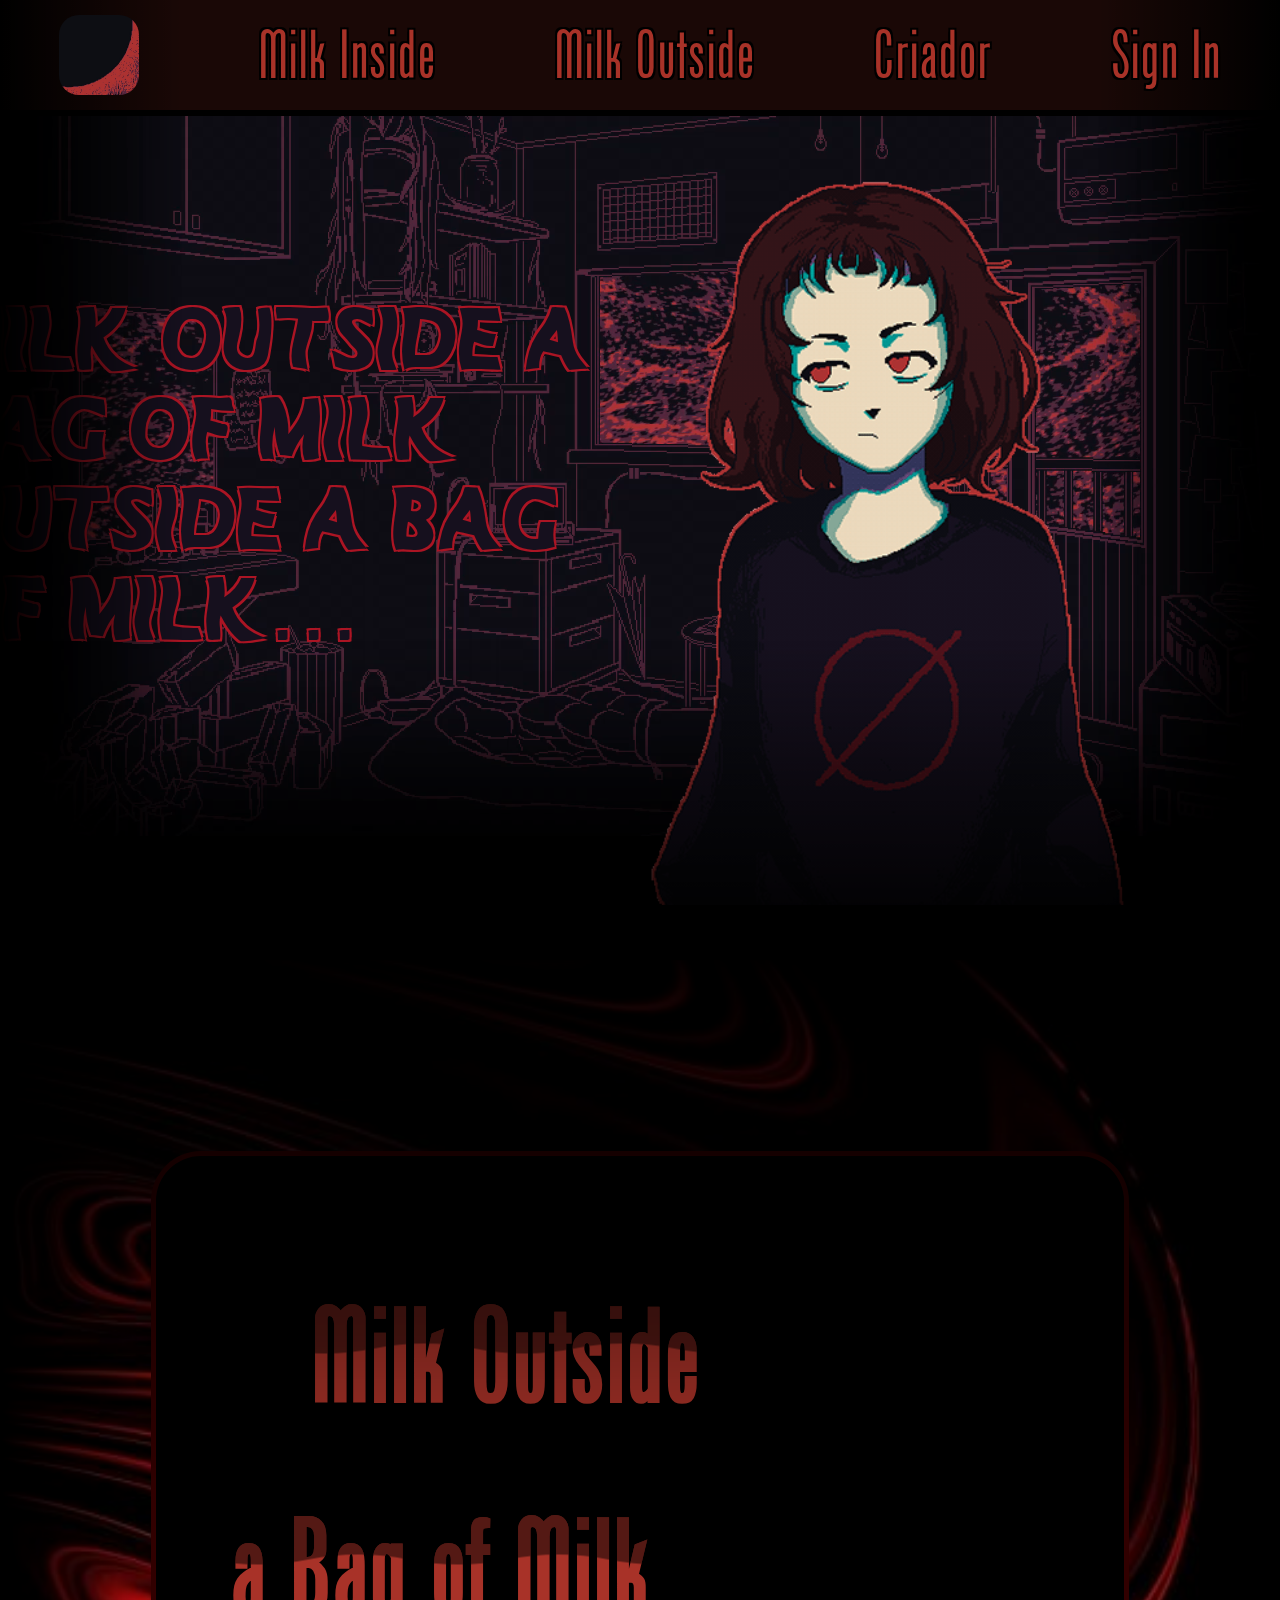
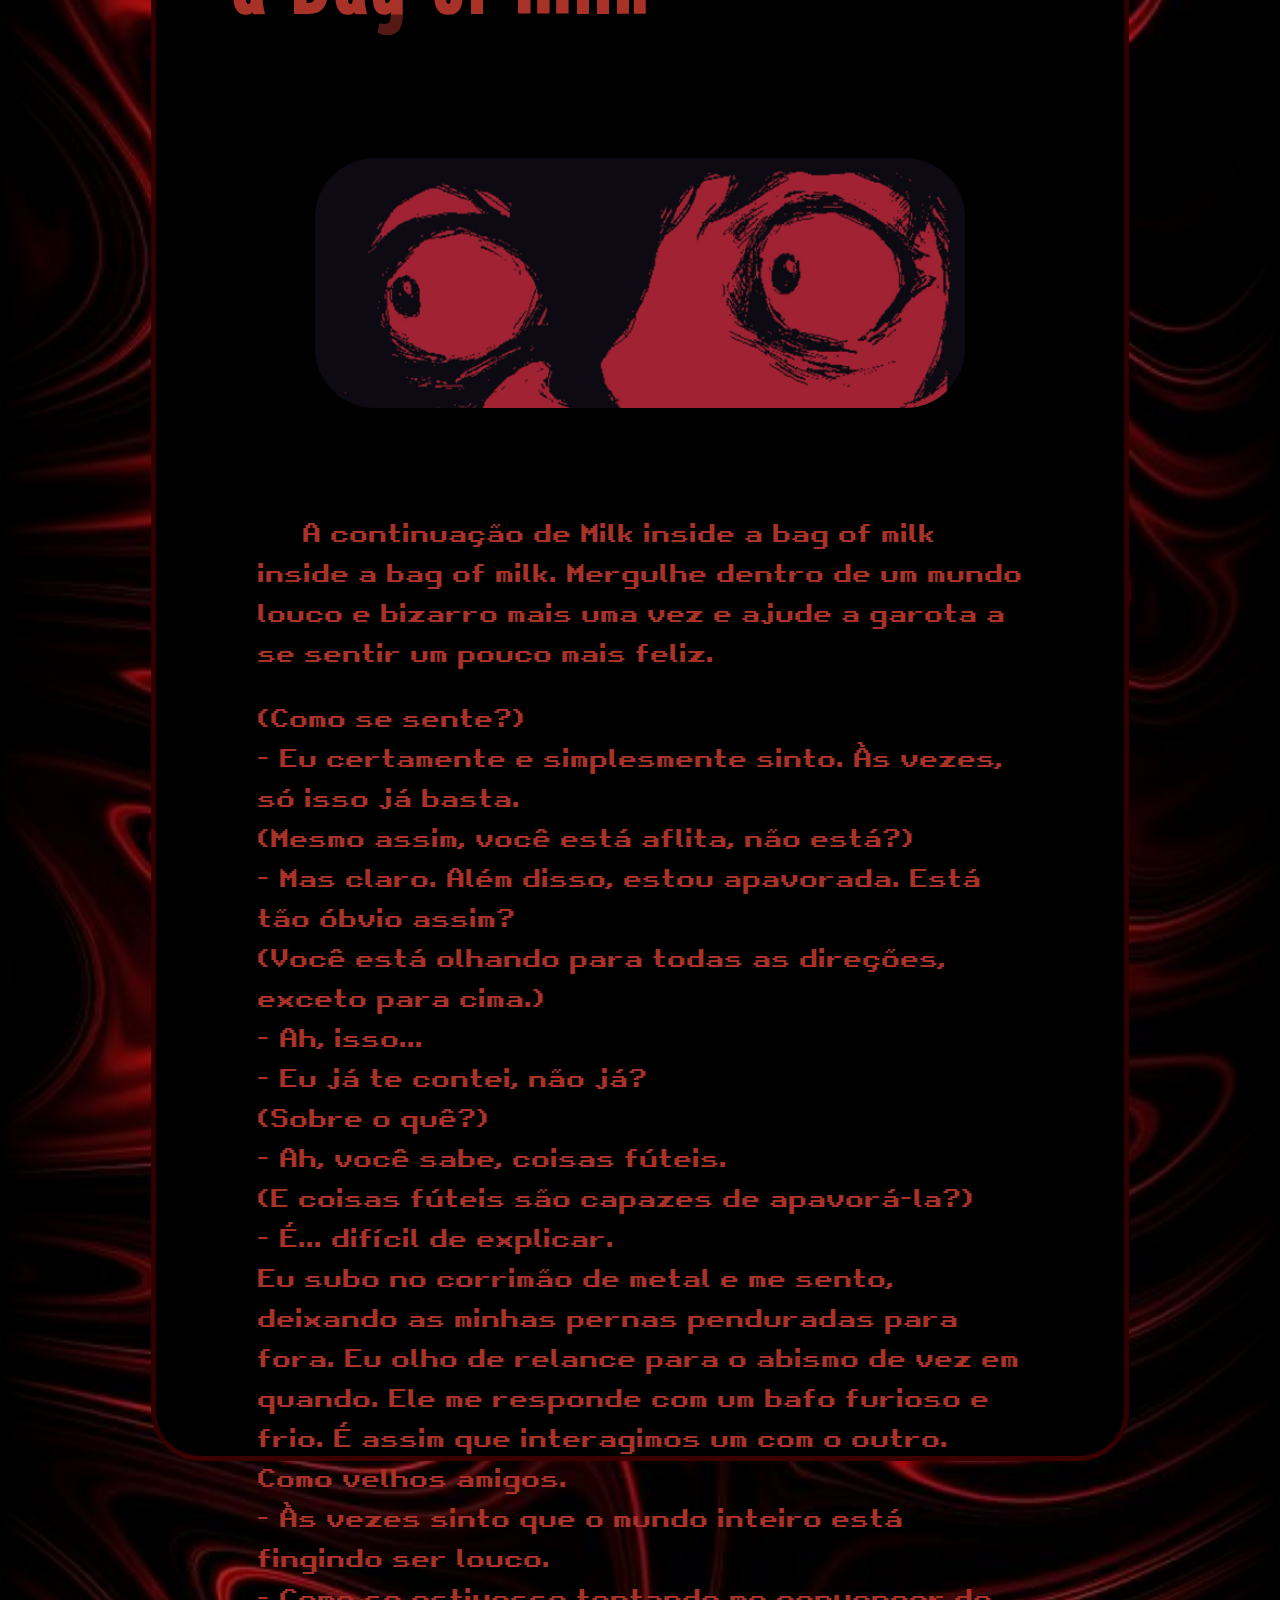
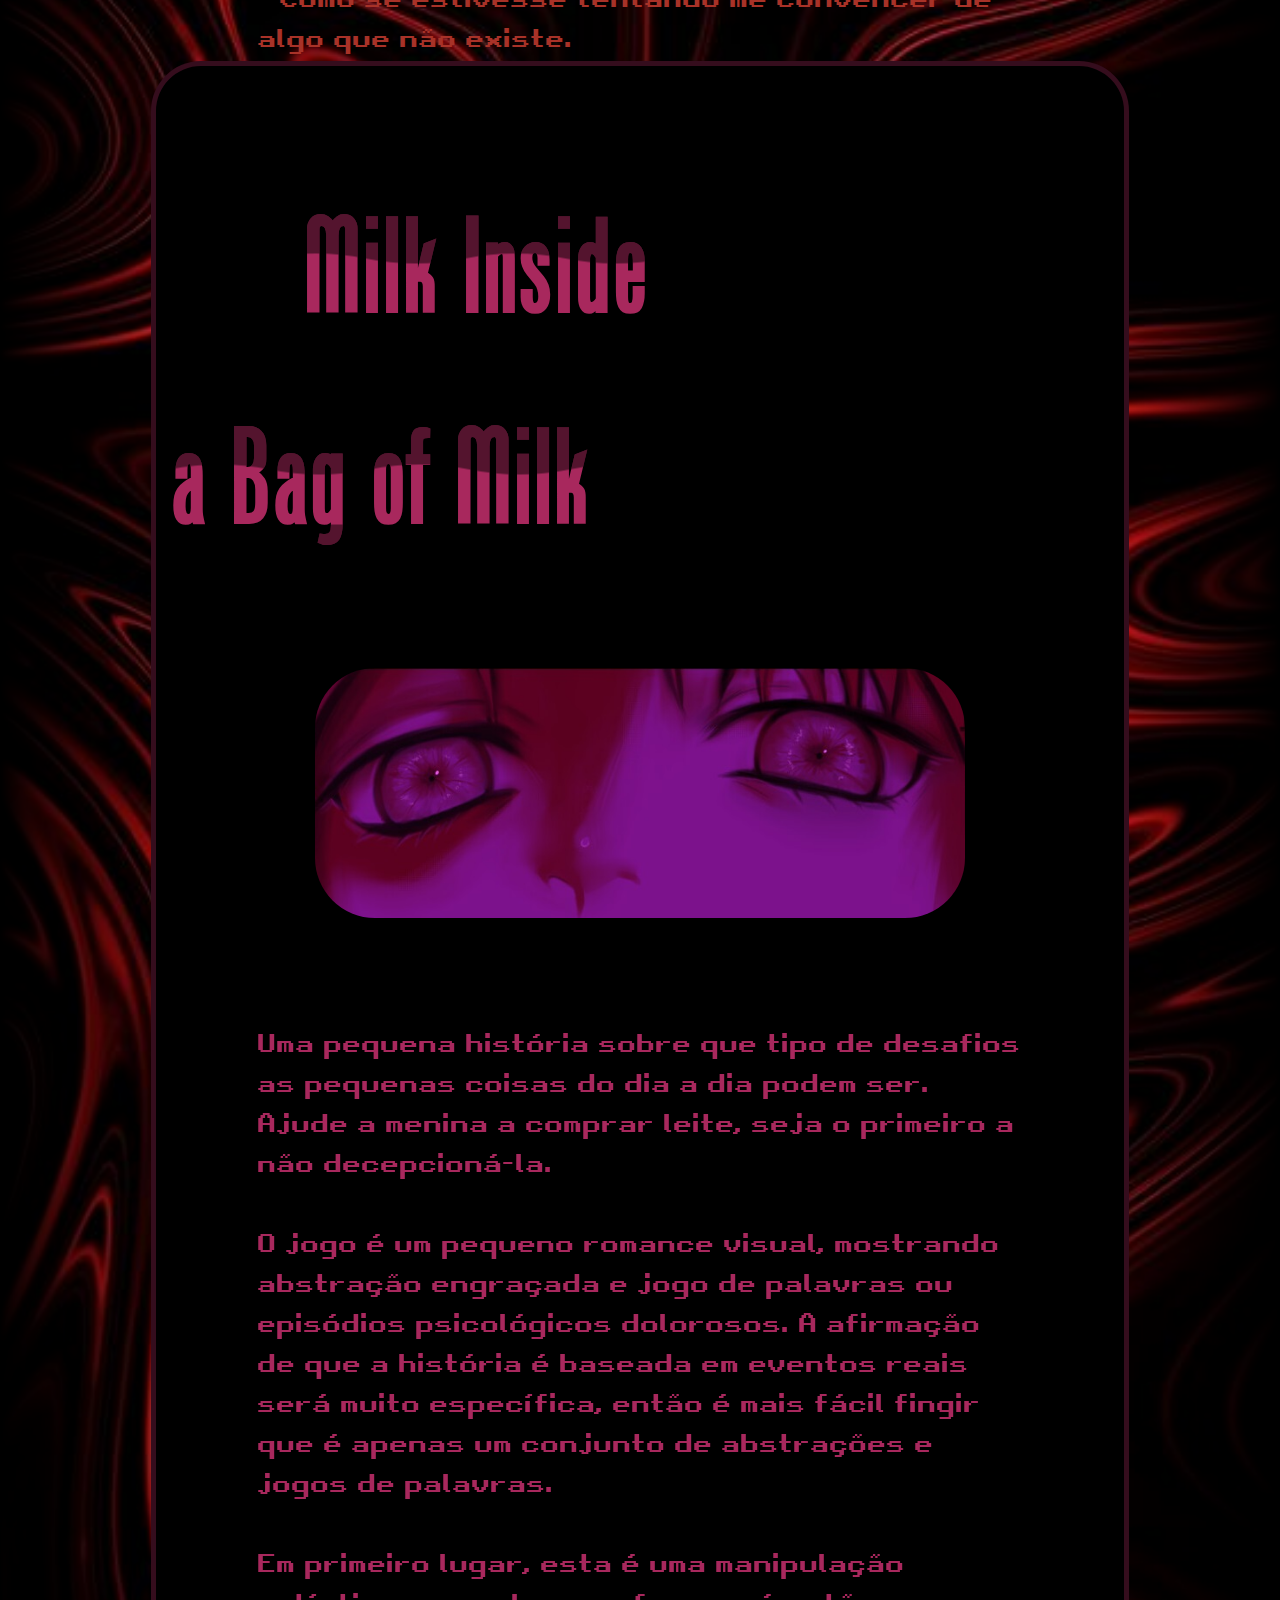
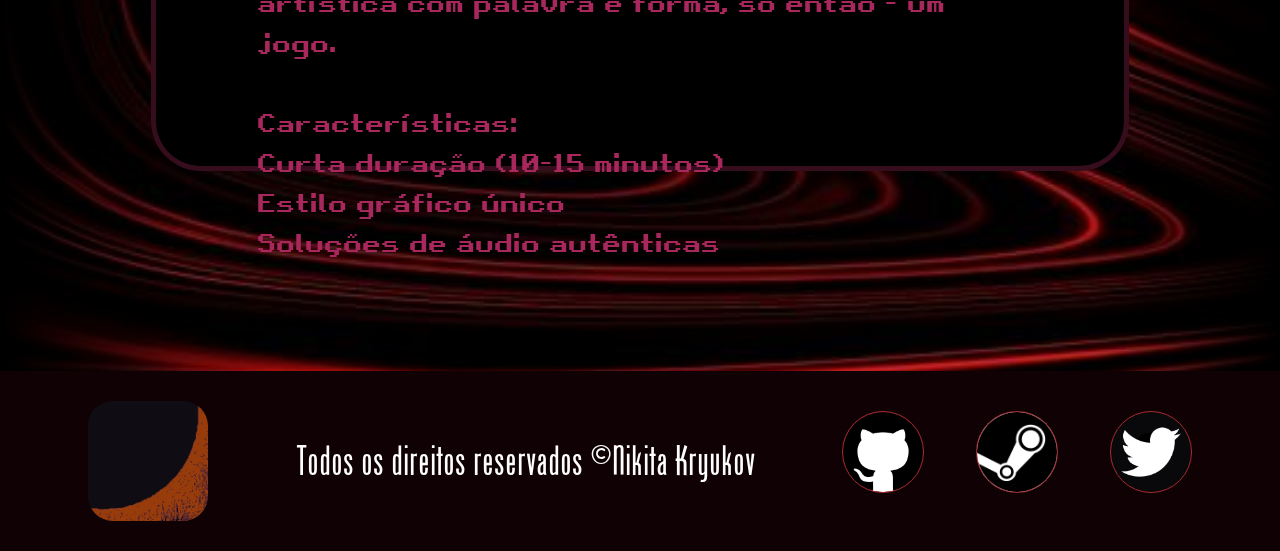
==== site/public/index.html @ 84a630de "Cadastro funcional, pano passado no index,realocação de imagens" ====
<!DOCTYPE html>
<html lang="en">

<head>
    <link rel="icon" href="imgs/null.png" />
    <link rel="stylesheet" href="css\style.css" />
    <meta charset="UTF-8">
    <meta http-equiv="X-UA-Compatible" content="IE=edge">
    <meta name="viewport" content="width=device-width, initial-scale=1.0">
    <title>Milky Site :D</title>
</head>
<!-- corpo com box das falas do jogo -->

<body id="body">
    <div id="navbar" class="navbar">
        <div id="logo" class="logo"></div>
        <a id="anchorNavbar1" href="">Milk Inside </a>
        <a id="anchorNavbar2" href="">Milk Outside</a>
        <a id="anchorNavbar3" href="">Criador</a>
        <a id="anchorNavbar4" href="cadastro.html">Sign In </a>
    </div>
    <div class="gradiente_banner"></div>
    <div class="container_banner">
        <img src="imgs/MC1.gif" class="garotinha">
        <div class="titulo">
            <p>MILK OUTSIDE A BAG OF MILK OUTSIDE A BAG OF MILK...</p>
        </div>
        <video autoplay loop poster muted src="imgs/room-animated.mp4" type="video/mp4"></video>
    </div>

    <div id="container_Corpo" class="container_Corpo">
        <div class="gradiente_corpoX"></div>
        <div class="gradiente_corpoY"></div>

        <div class="corpoMOBM">
            <div class="subtituloMOBM">
                <div class="svgs">
                    <svg class="svg1" viewbox="0 0 100 20">
                        <defs>
                          <linearGradient id="gradient">
                            <stop color="#000"/>
                          </linearGradient>
                          <pattern id="wave1" x="0" y="-0.5" width="100%" height="100%" patternUnits="userSpaceOnUse">
                            <path id="wave1Path" d="M-40 9 Q-30 7 -20 9 T0 9 T20 9 T40 9 T60 9 T80 9 T100 9 T120 9 V-2 H-40z"> 
                              <animateTransform
                                  attributeName="transform"
                                  begin="0s"
                                  dur="2s"
                                  type="translate"
                                  from="0,0"
                                  to="40,0"
                                  repeatCount="indefinite" />
                            </path>
                          </pattern>
                        </defs>
                        <text text-anchor="middle" x="50" y="19" font-size="25" fill="#a83228"  fill-opacity="1">Milk Outside</text>
                        <text text-anchor="middle" x="50" y="19" font-size="25" fill="url(#wave1)" fill-opacity="0.5">Milk Outside</text>
                    </svg>
                    <svg class="svg2" viewbox="0 0 100 20">
                <defs>
                  <linearGradient id="gradient">
                    <stop color="#000"/>
                  </linearGradient>
                  <pattern id="wave1" x="0" y="-0.5" width="100%" height="100%" patternUnits="userSpaceOnUse">
                    <path id="wave1Path" d="M-40 9 Q-30 7 -20 9 T0 9 T20 9 T40 9 T60 9 T80 9 T100 9 T120 9 V-2 H-40z"> 
                      <animateTransform
                          attributeName="transform"
                          begin="0s"
                          dur="5s"
                          type="translate"
                          from="0,0"
                          to="40,0"
                          repeatCount="indefinite" />
                    </path>
                  </pattern>
                </defs>
                <text text-anchor="middle" x="50" y="19" font-size="25" fill="#a83228"  fill-opacity="1">a Bag of Milk</text>
                <text text-anchor="middle" x="50" y="19" font-size="25" fill="url(#wave1)" fill-opacity="0.5">a Bag of Milk</text>
            </svg>
                </div>
                <div id="MOBM" class="MOBM"></div>
            </div>
            <p> &nbsp;&nbsp;&nbsp;&nbsp; A continuação de Milk inside a bag of milk inside a bag of milk. Mergulhe dentro de um mundo louco e bizarro mais uma vez e ajude a garota a se sentir um pouco mais feliz.
                <p> (Como se sente?)
                    <br />- Eu certamente e simplesmente sinto. Às vezes, só isso já basta.
                    <br />(Mesmo assim, você está aflita, não está?)
                    <br />- Mas claro. Além disso, estou apavorada. Está tão óbvio assim?
                    <br />(Você está olhando para todas as direções, exceto para cima.)
                    <br />- Ah, isso...
                    <br />- Eu já te contei, não já?
                    <br />(Sobre o quê?)
                    <br />- Ah, você sabe, coisas fúteis.
                    <br />(E coisas fúteis são capazes de apavorá-la?)
                    <br />- É... difícil de explicar.
                    <br />Eu subo no corrimão de metal e me sento, deixando as minhas pernas penduradas para fora. Eu olho de relance para o abismo de vez em quando. Ele me responde com um bafo furioso e frio. É assim que interagimos um com o outro. Como
                    velhos amigos.
                    <br />- Às vezes sinto que o mundo inteiro está fingindo ser louco.
                    <br />- Como se estivesse tentando me convencer de algo que não existe.
                    <br />(Isso é estranho, não é?) Este jogo é a continuação de Milk inside a bag of milk inside a bag of milk. Os eventos desse jogo começam onde os do primeiro terminam.
                </p>
        </div>
        <div id="corpoMIBM" class="corpoMIBM">
            <div class="subtituloMIBM">
                <div class="svgs">
                    <svg class="svg1" viewbox="0 0 100 20">
                <defs>
                  <linearGradient id="gradient">
                    <stop color="#000"/>
                  </linearGradient>
                  <pattern id="wave2" x="0" y="-0.5" width="100%" height="100%" patternUnits="userSpaceOnUse">
                    <path id="wave2Path" d="M-40 9 Q-30 7 -20 9 T0 9 T20 9 T40 9 T60 9 T80 9 T100 9 T120 9 V-2 H-40z"> 
                      <animateTransform
                                  attributeName="transform"
                                  begin="0s"
                                  dur="6s"
                                  type="translate"
                                  from="0,0"
                                  to="40,0"
                                  repeatCount="indefinite" />
                            </path>
                          </pattern>
                        </defs>
                        <text text-anchor="middle" x="50" y="19" font-size="25" fill="#a8285d"  fill-opacity="1">Milk Inside</text>
                        <text text-anchor="middle" x="50" y="19" font-size="25" fill="url(#wave2)" fill-opacity="0.5">Milk Inside</text>
                    </svg>
                    <svg class="svg2" viewbox="0 0 100 20">
                <defs>
                  <linearGradient id="gradient">
                    <stop color="#000"/>
                  </linearGradient>
                  <pattern id="wave2" x="0" y="-0.5" width="100%" height="100%" patternUnits="userSpaceOnUse">
                      <animateTransform
                          attributeName="transform"
                          begin="0s"
                          dur="5s"
                          type="translate"
                          from="0,0"
                          to="40,0"
                          repeatCount="indefinite" />
                    </path>
                  </pattern>
                </defs>
                <text text-anchor="middle" x="50" y="19" font-size="25" fill="#a8285d"  fill-opacity="1">a Bag of Milk</text>
                <text text-anchor="middle" x="50" y="19" font-size="25" fill="url(#wave2)" fill-opacity="0.5">a Bag of Milk</text>
            </svg>
                </div>
                <div id="MIBM" class="MIBM"></div>
            </div>
            <p> Uma pequena história sobre que tipo de desafios as pequenas coisas do dia a dia podem ser. Ajude a menina a comprar leite, seja o primeiro a não decepcioná-la.
                <br />
                <br />O jogo é um pequeno romance visual, mostrando abstração engraçada e jogo de palavras ou episódios psicológicos dolorosos. A afirmação de que a história é baseada em eventos reais será muito específica, então é mais fácil fingir que
                é apenas um conjunto de abstrações e jogos de palavras.<br />
                <br />Em primeiro lugar, esta é uma manipulação artística com palavra e forma, só então - um jogo.
                <br />
                <br />Características:
                <br />Curta duração (10-15 minutos)
                <br />Estilo gráfico único
                <br />Soluções de áudio autênticas
            </p>
        </div>
        <footer class="footer">
            <div class="logo"></div>
            <div class="footer_texto">
                <span>
                    Todos os direitos reservados &copy;Nikita Kryukov
                </span>
            </div>
            <div class="footer_redes">
                <div class="github_icon"></div>
                <div class="steam_icon"></div>
                <div class="twitter_icon"></div>
            </div>
        </footer>
    </div>
</body>

</html>
<script>
    window.onscroll = function(event) {
        if (this.scrollY > 2800) {
            navbar.style.backgroundColor = '#a8285d27';
            anchorNavbar1.style.color = '#a8285d';
            anchorNavbar2.style.color = '#a8285d';
            anchorNavbar3.style.color = '#a8285d';
            anchorNavbar4.style.color = '#a8285d';
            logo.style.filter = 'hue-Rotate(-25deg)';
            container_Corpo.style.filter = 'hue-rotate(-25deg)';
            corpoMIBM.style.filter = 'hue-rotate(25deg)';
        } else {
            navbar.style.backgroundColor = '#a8322827';
            anchorNavbar1.style.color = '#a83228';
            anchorNavbar2.style.color = '#a83228';
            anchorNavbar3.style.color = '#a83228';
            anchorNavbar4.style.color = '#a83228';
            logo.style.filter = 'hue-Rotate(0)'
            container_Corpo.style.filter = 'hue-rotate(0)';
            corpoMIBM.style.filter = 'hue-rotate(0)';
        }
    }
</script>
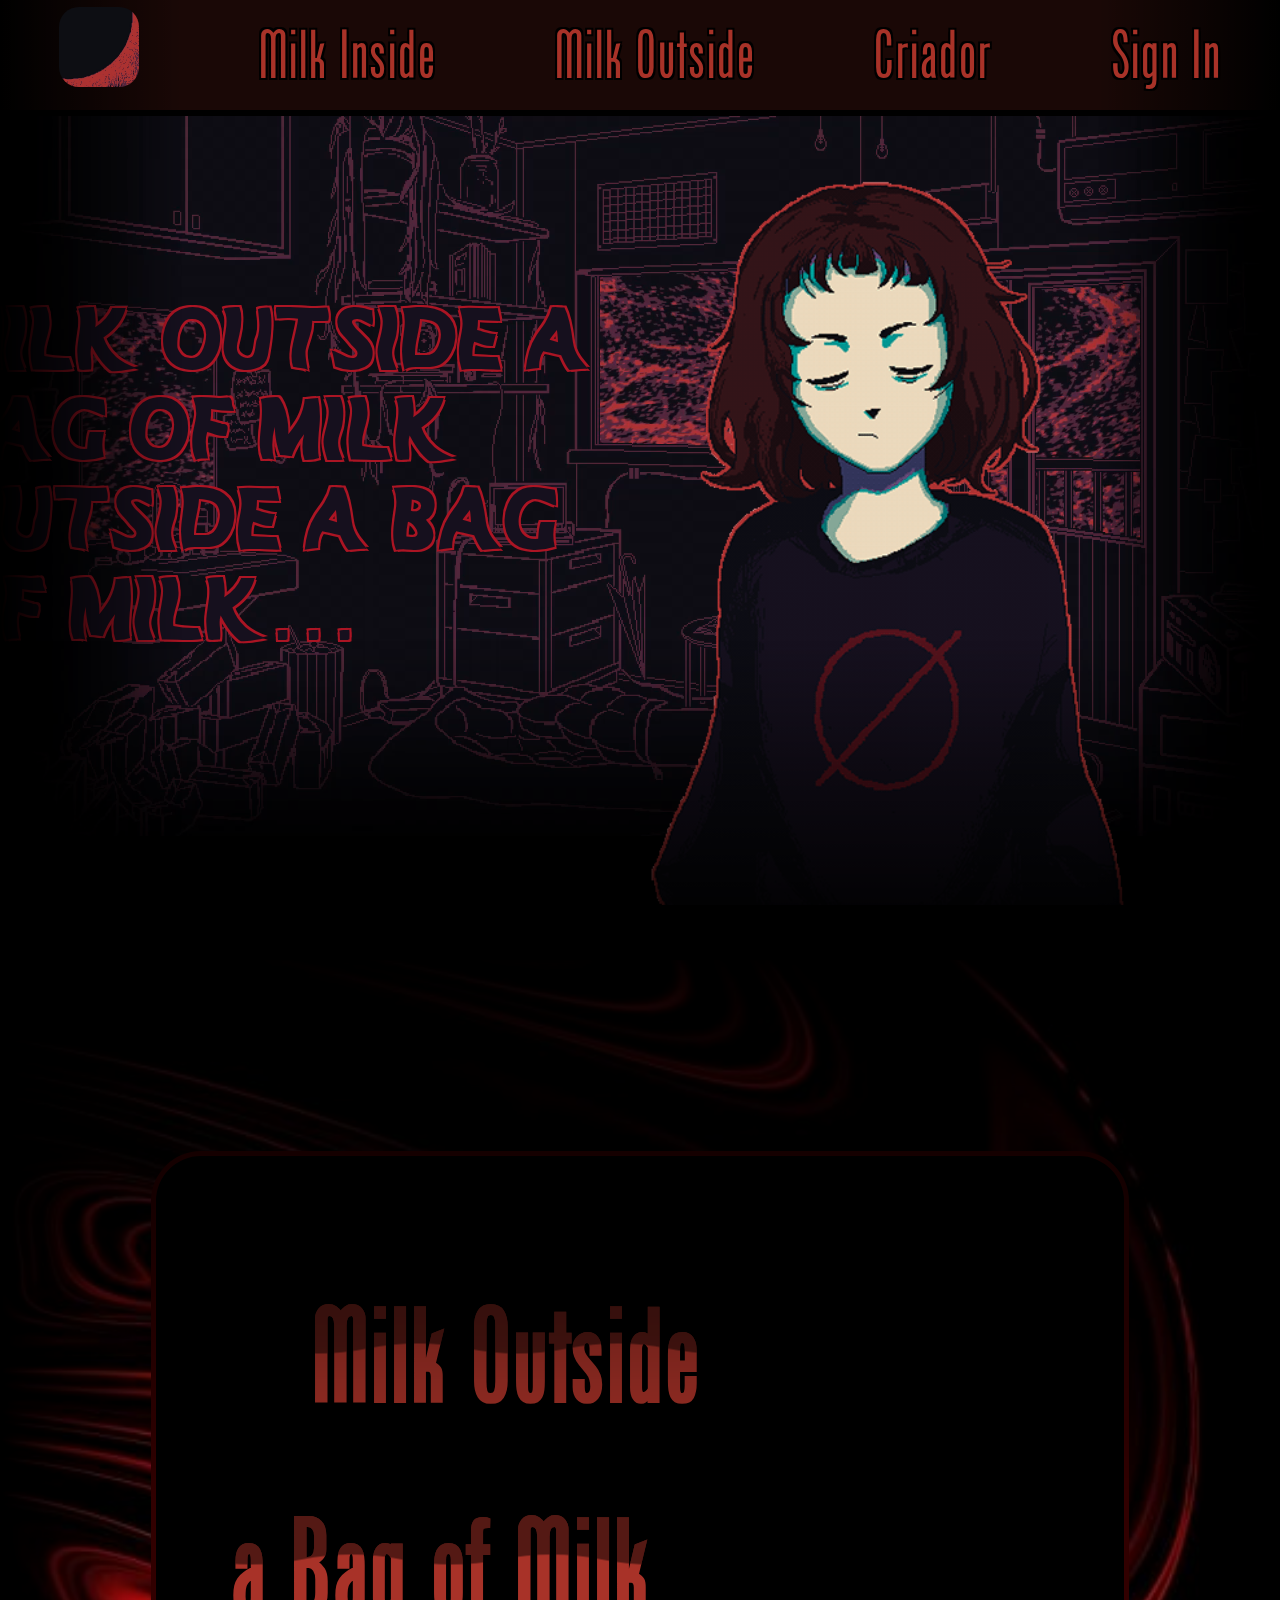
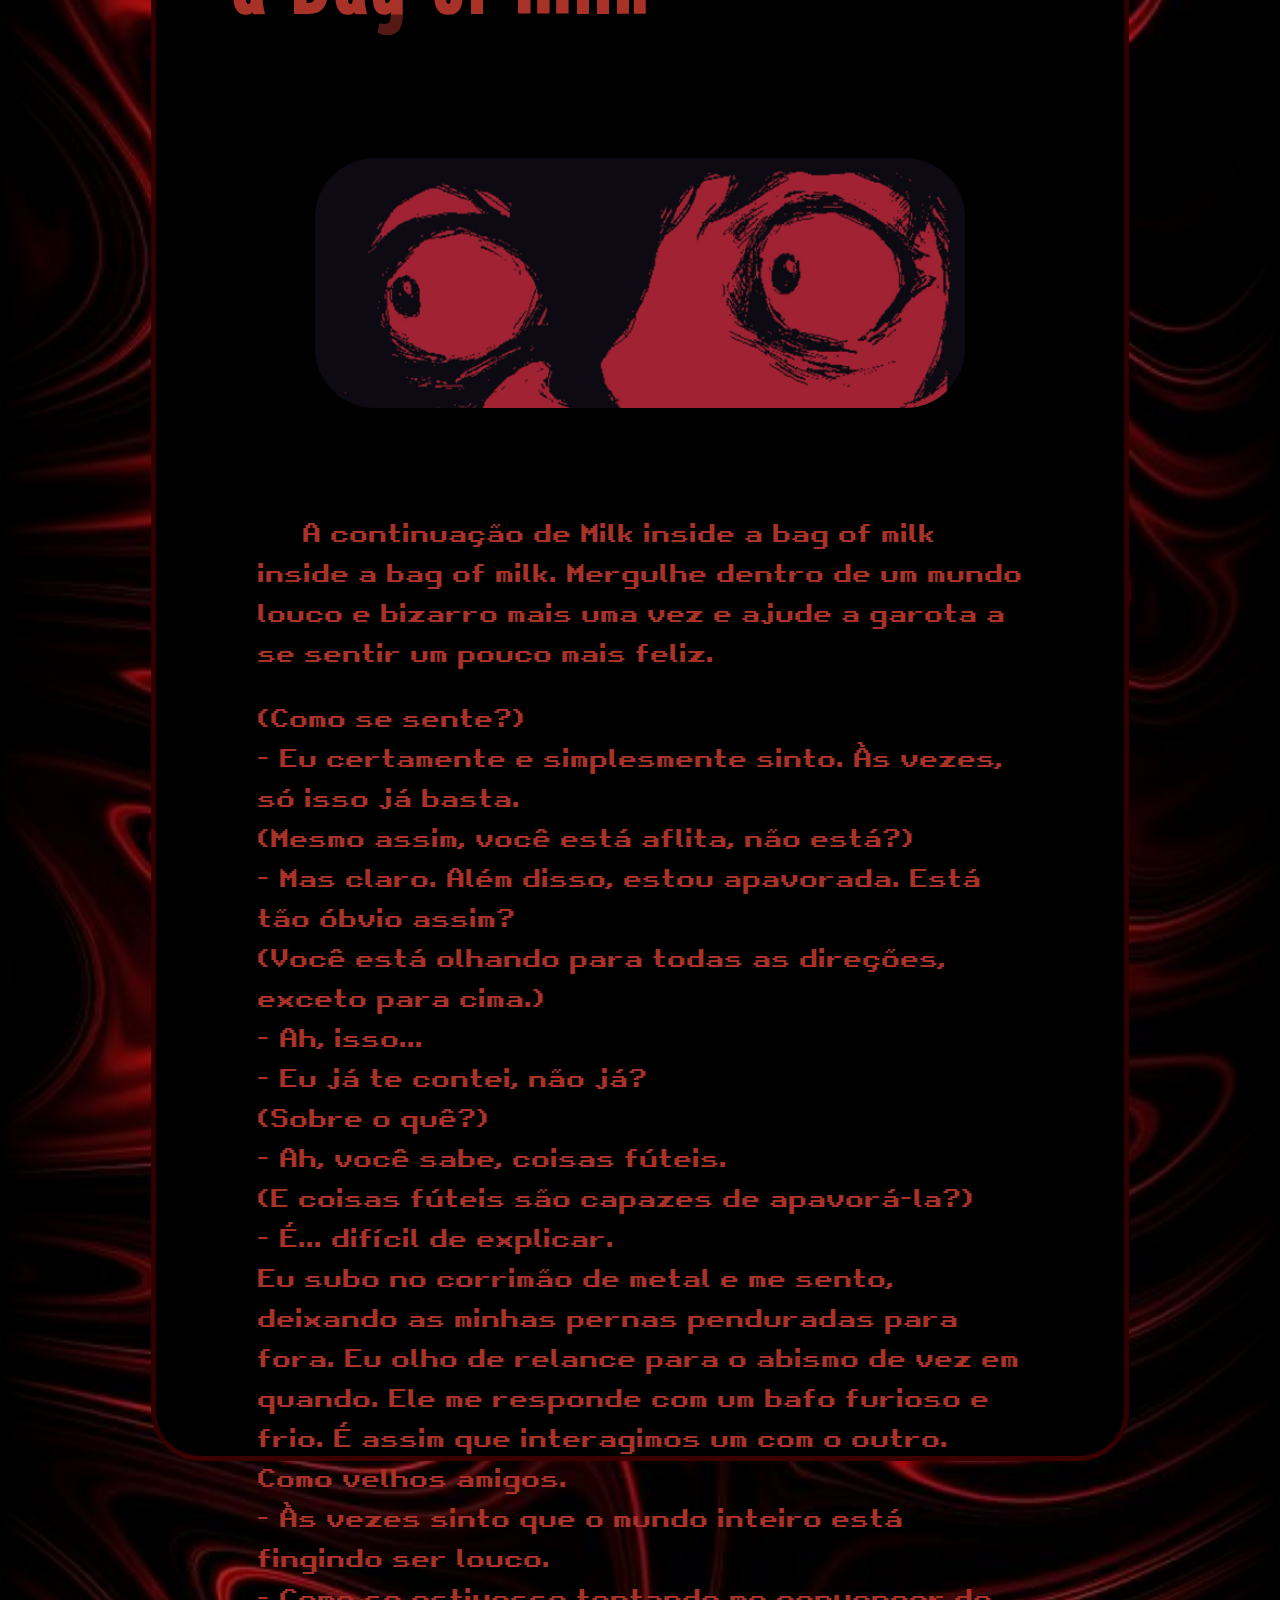
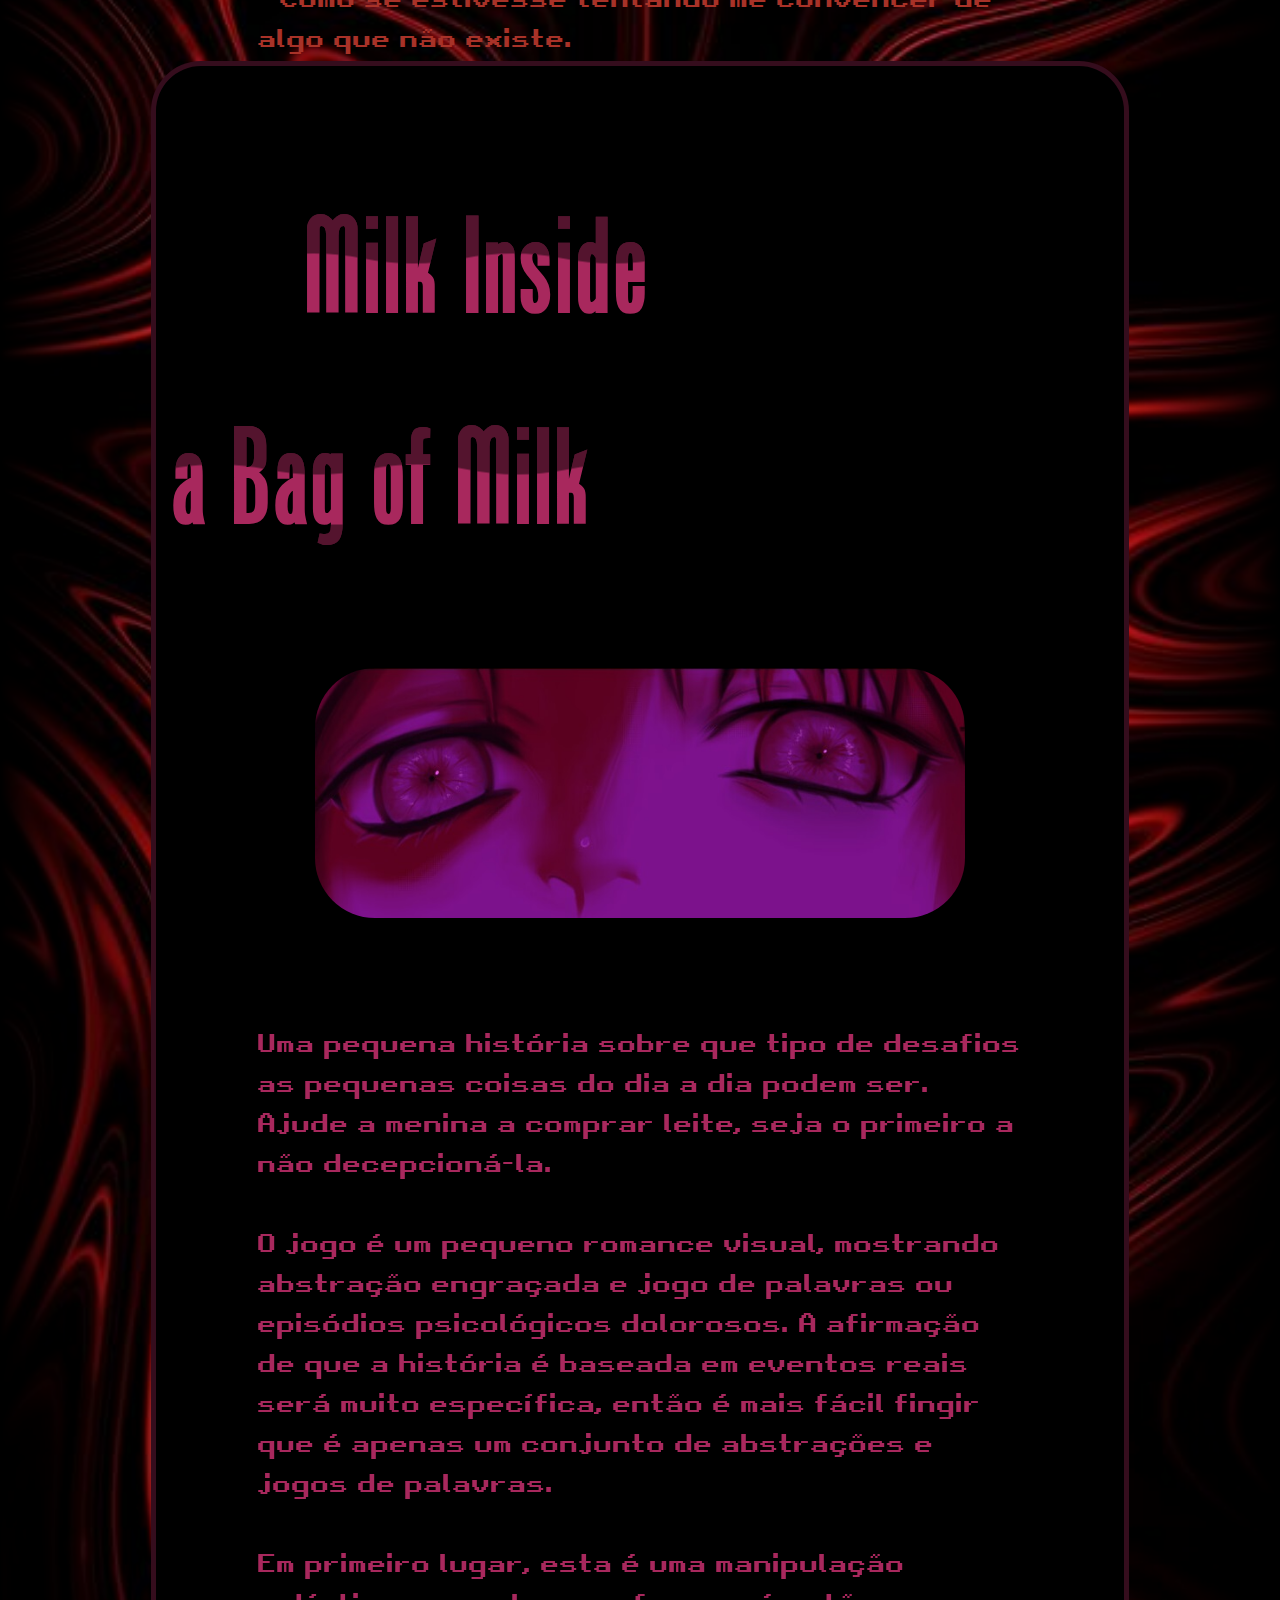
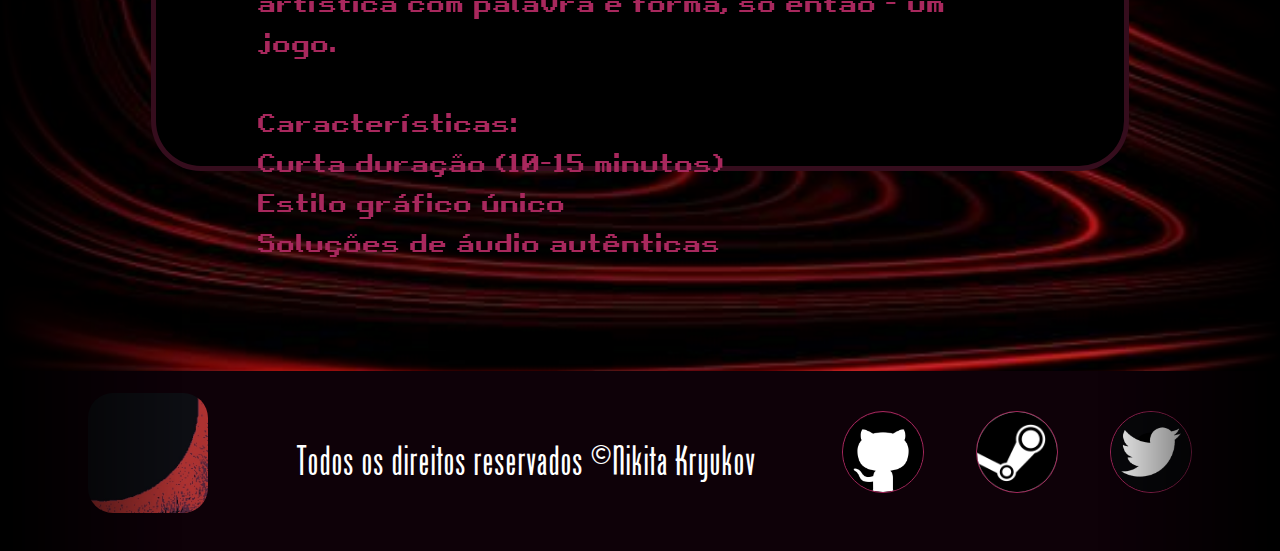
==== commit bd092804: "Links de referências aplicados" ====
--- a/site/public/index.html
+++ b/site/public/index.html
@@ -13,11 +13,13 @@
 
 <body id="body">
     <div id="navbar" class="navbar">
-        <div id="logo" class="logo"></div>
-        <a id="anchorNavbar1" href="">Milk Inside </a>
-        <a id="anchorNavbar2" href="">Milk Outside</a>
-        <a id="anchorNavbar3" href="">Criador</a>
-        <a id="anchorNavbar4" href="cadastro.html">Sign In </a>
+        <a href="index.html">
+            <img id="logo" src="imgs/logo.jpg" class="logo">
+        </a>
+        <a id="a_MIBM" href="#corpoMIBM">Milk Inside </a>
+        <a id="a_MOBM" href="#corpoMOBM">Milk Outside</a>
+        <a id="a_Nikita" href="">Criador</a>
+        <a id="a_Cadastro" href="cadastro.html">Sign In </a>
     </div>
     <div class="gradiente_banner"></div>
     <div class="container_banner">
@@ -32,7 +34,7 @@
         <div class="gradiente_corpoX"></div>
         <div class="gradiente_corpoY"></div>
 
-        <div class="corpoMOBM">
+        <div id="corpoMOBM" class="corpoMOBM">
             <div class="subtituloMOBM">
                 <div class="svgs">
                     <svg class="svg1" viewbox="0 0 100 20">
@@ -159,16 +161,24 @@
             </p>
         </div>
         <footer class="footer">
-            <div class="logo"></div>
+            <a href="index.html">
+                <img src="imgs/logo.jpg" class="logo">
+            </a>
             <div class="footer_texto">
                 <span>
                     Todos os direitos reservados &copy;Nikita Kryukov
                 </span>
             </div>
             <div class="footer_redes">
-                <div class="github_icon"></div>
-                <div class="steam_icon"></div>
-                <div class="twitter_icon"></div>
+                <a href="https://github.com/AlyssonAlmeidaSantos">
+                    <img class="github_icon" src="imgs/github-icon.png">
+                </a>
+                <a href="https://steamcommunity.com/profiles/76561198795852838/">
+                    <img class="steam_icon" src="imgs/steam-icon.png">
+                </a>
+                <a href="https://twitter.com/AIyfilho">
+                    <img class="twitter_icon" src="imgs/twitter-icon.jpg">
+                </a>
             </div>
         </footer>
     </div>
@@ -179,19 +189,19 @@
     window.onscroll = function(event) {
         if (this.scrollY > 2800) {
             navbar.style.backgroundColor = '#a8285d27';
-            anchorNavbar1.style.color = '#a8285d';
-            anchorNavbar2.style.color = '#a8285d';
-            anchorNavbar3.style.color = '#a8285d';
-            anchorNavbar4.style.color = '#a8285d';
+            a_MIBM.style.color = '#a8285d';
+            a_MOBM.style.color = '#a8285d';
+            a_Nikita.style.color = '#a8285d';
+            a_Cadastro.style.color = '#a8285d';
             logo.style.filter = 'hue-Rotate(-25deg)';
             container_Corpo.style.filter = 'hue-rotate(-25deg)';
             corpoMIBM.style.filter = 'hue-rotate(25deg)';
         } else {
             navbar.style.backgroundColor = '#a8322827';
-            anchorNavbar1.style.color = '#a83228';
-            anchorNavbar2.style.color = '#a83228';
-            anchorNavbar3.style.color = '#a83228';
-            anchorNavbar4.style.color = '#a83228';
+            a_MIBM.style.color = '#a83228';
+            a_MOBM.style.color = '#a83228';
+            a_Nikita.style.color = '#a83228';
+            a_Cadastro.style.color = '#a83228';
             logo.style.filter = 'hue-Rotate(0)'
             container_Corpo.style.filter = 'hue-rotate(0)';
             corpoMIBM.style.filter = 'hue-rotate(0)';
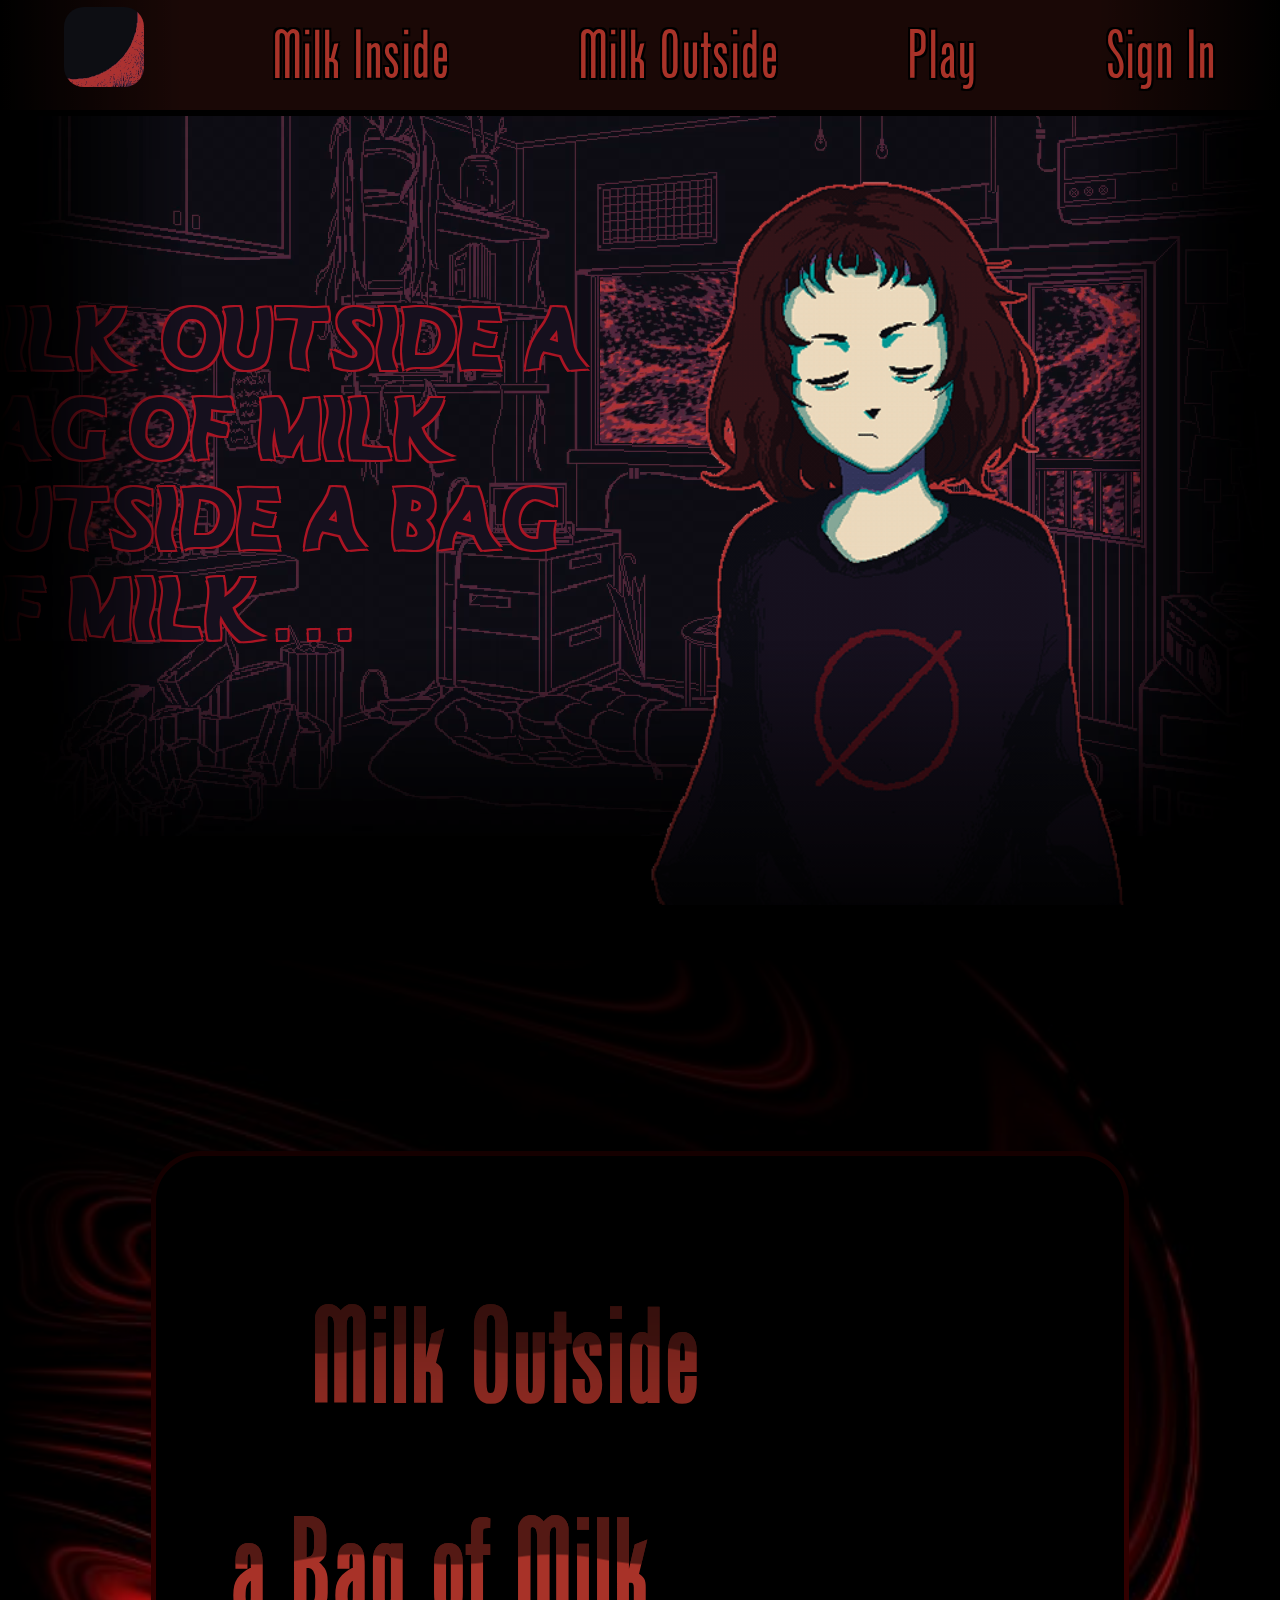
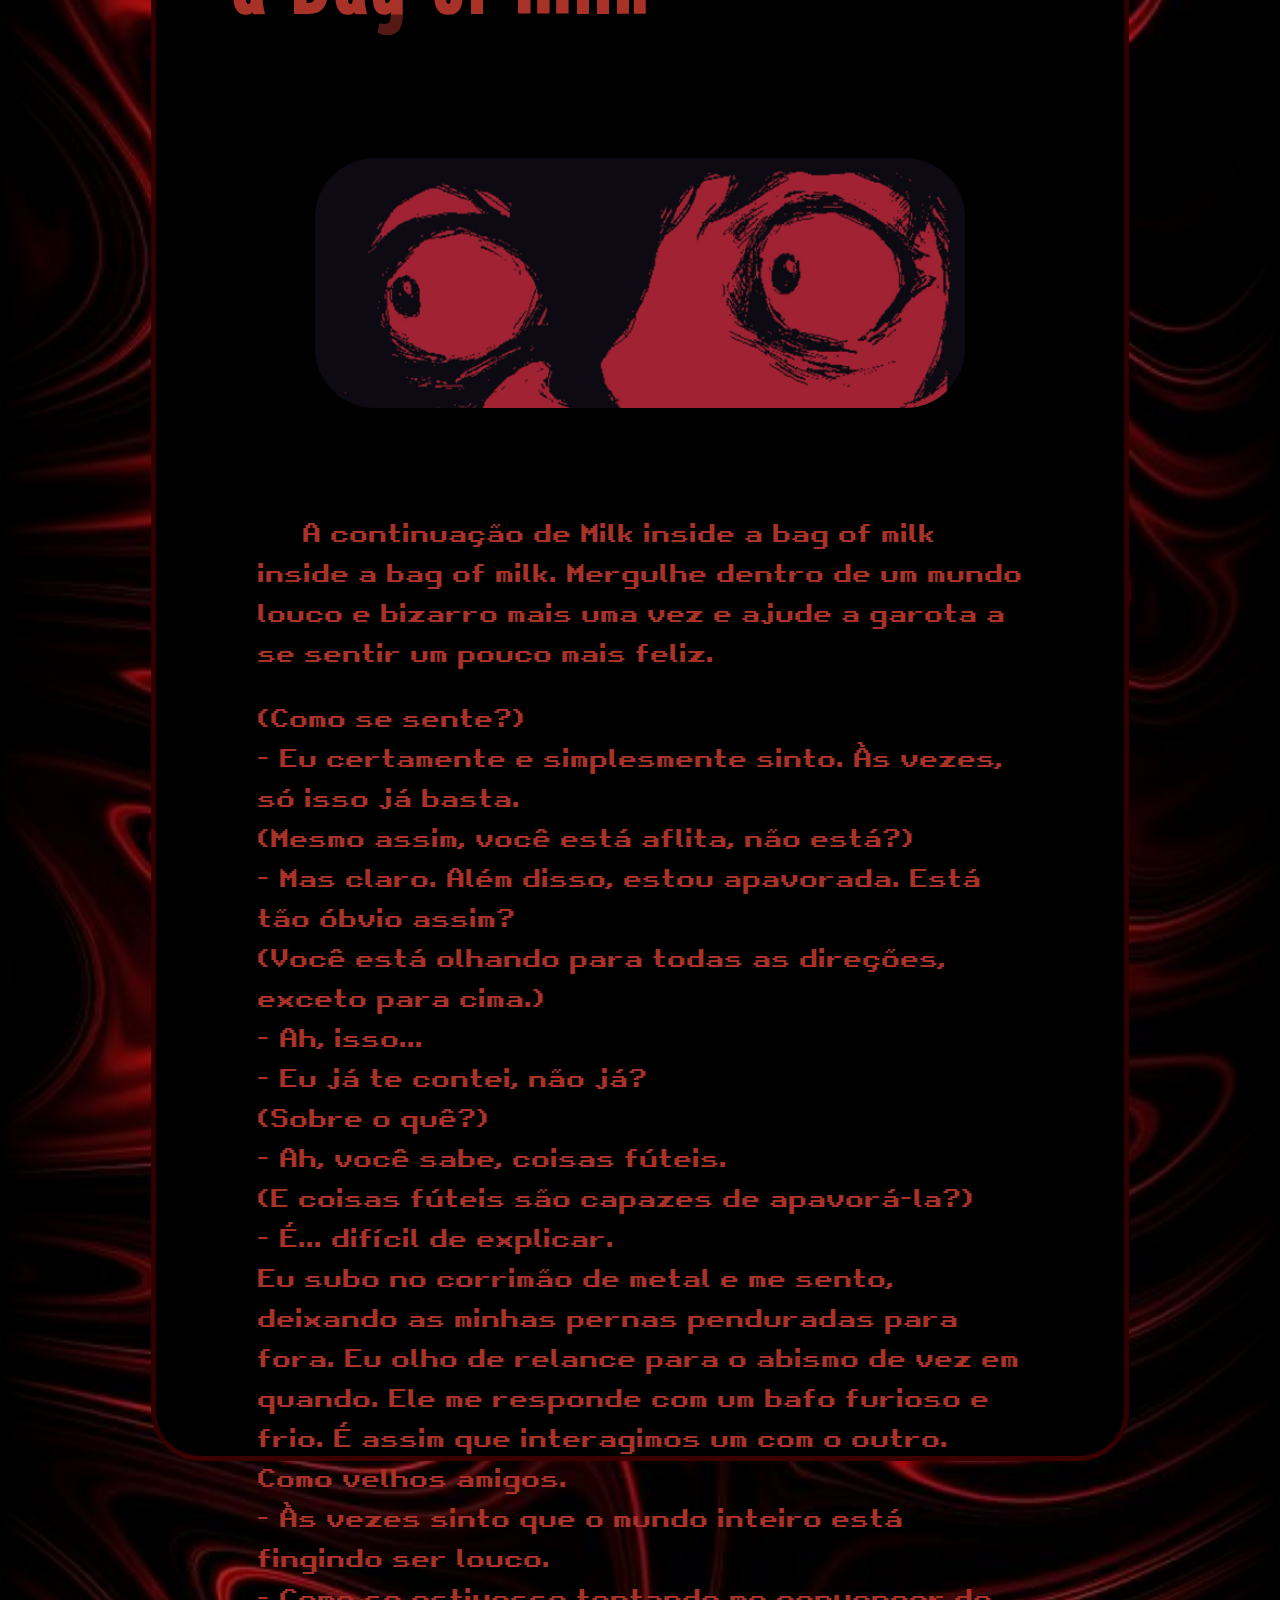
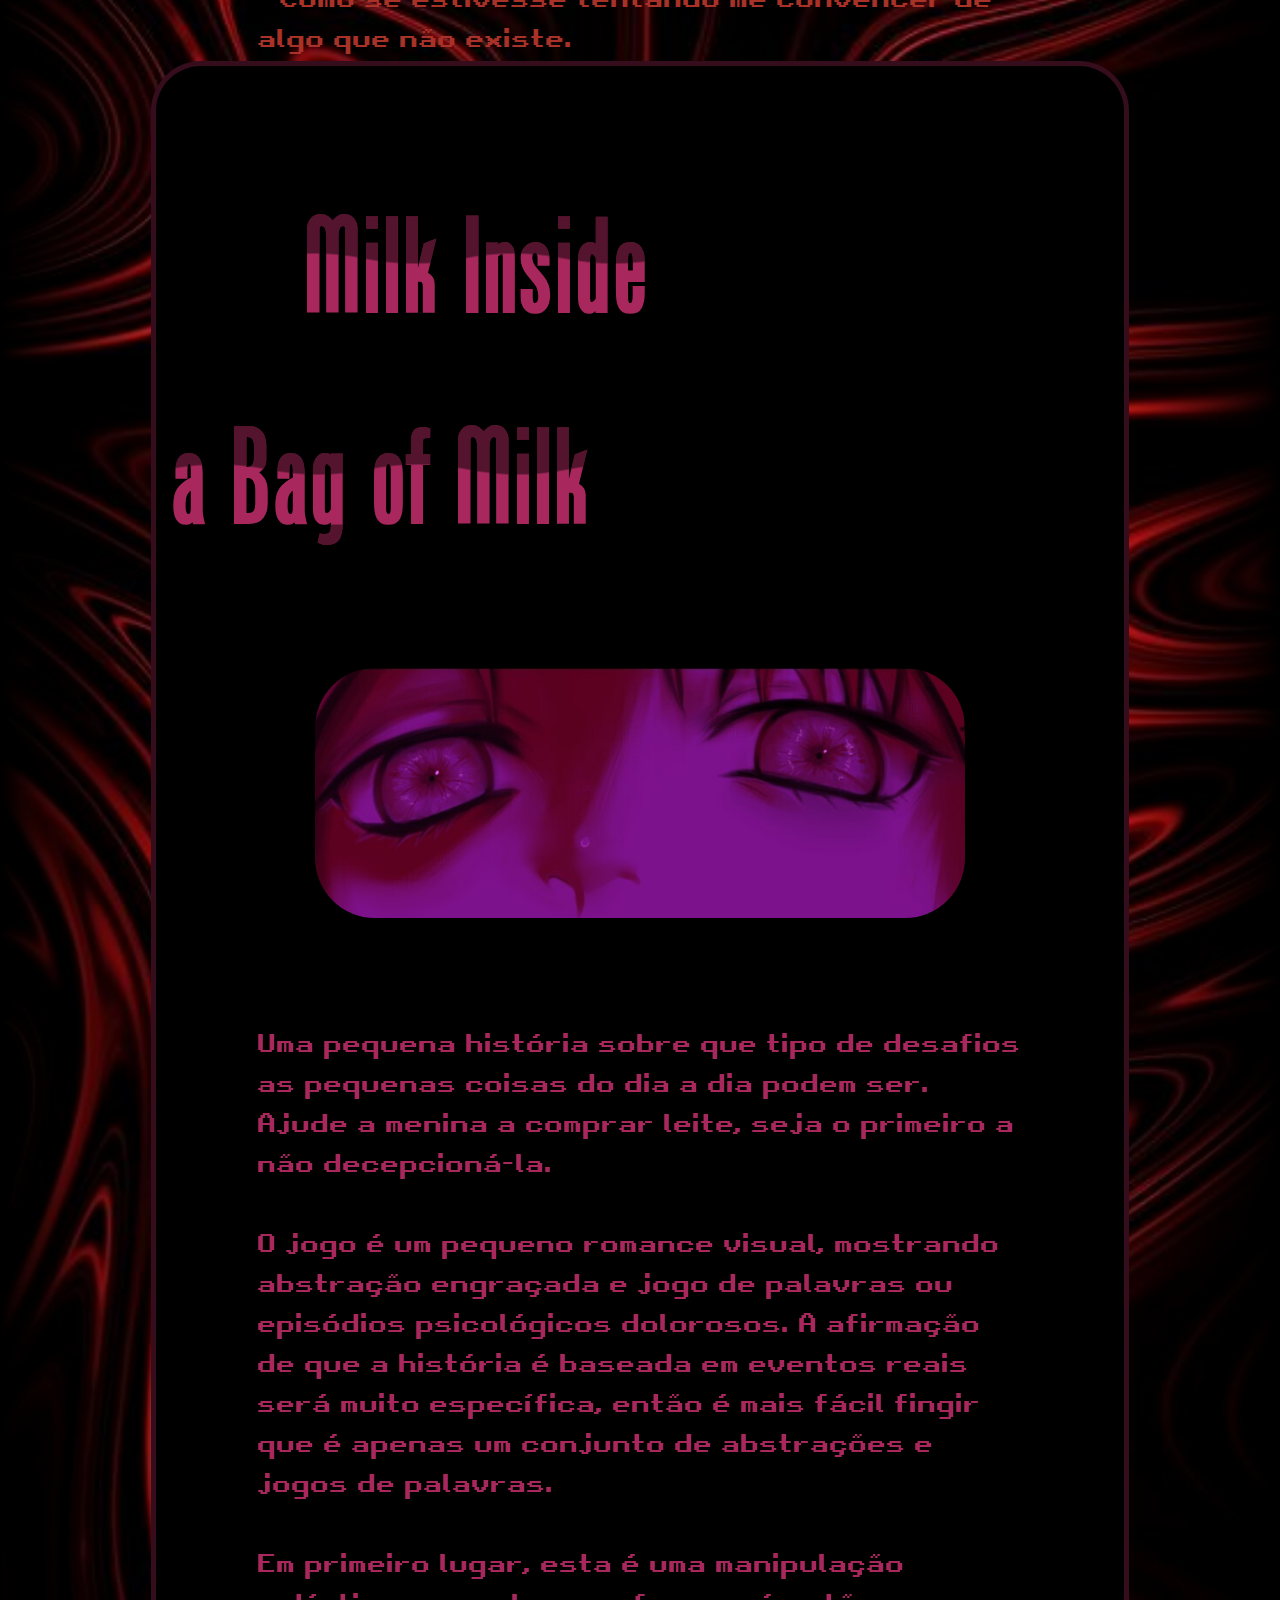
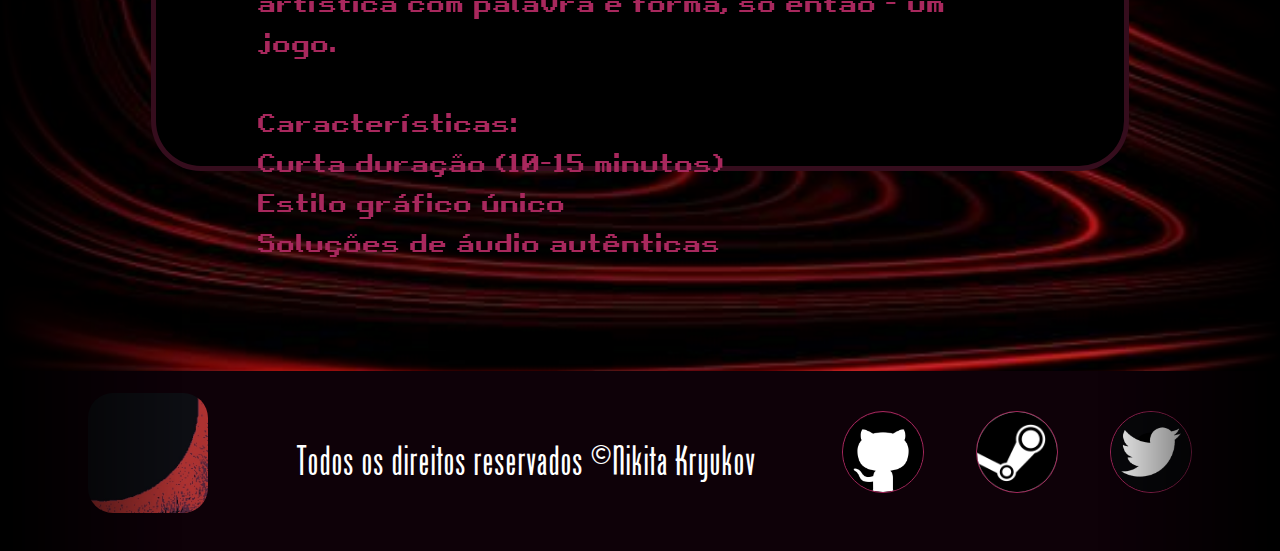
==== commit 077d58a8: "Fim da dinamica da tela de cadastro e validações." ====
--- a/site/public/index.html
+++ b/site/public/index.html
@@ -18,7 +18,7 @@
         </a>
         <a id="a_MIBM" href="#corpoMIBM">Milk Inside </a>
         <a id="a_MOBM" href="#corpoMOBM">Milk Outside</a>
-        <a id="a_Nikita" href="">Criador</a>
+        <a id="a_Nikita" href="">Play</a>
         <a id="a_Cadastro" href="cadastro.html">Sign In </a>
     </div>
     <div class="gradiente_banner"></div>
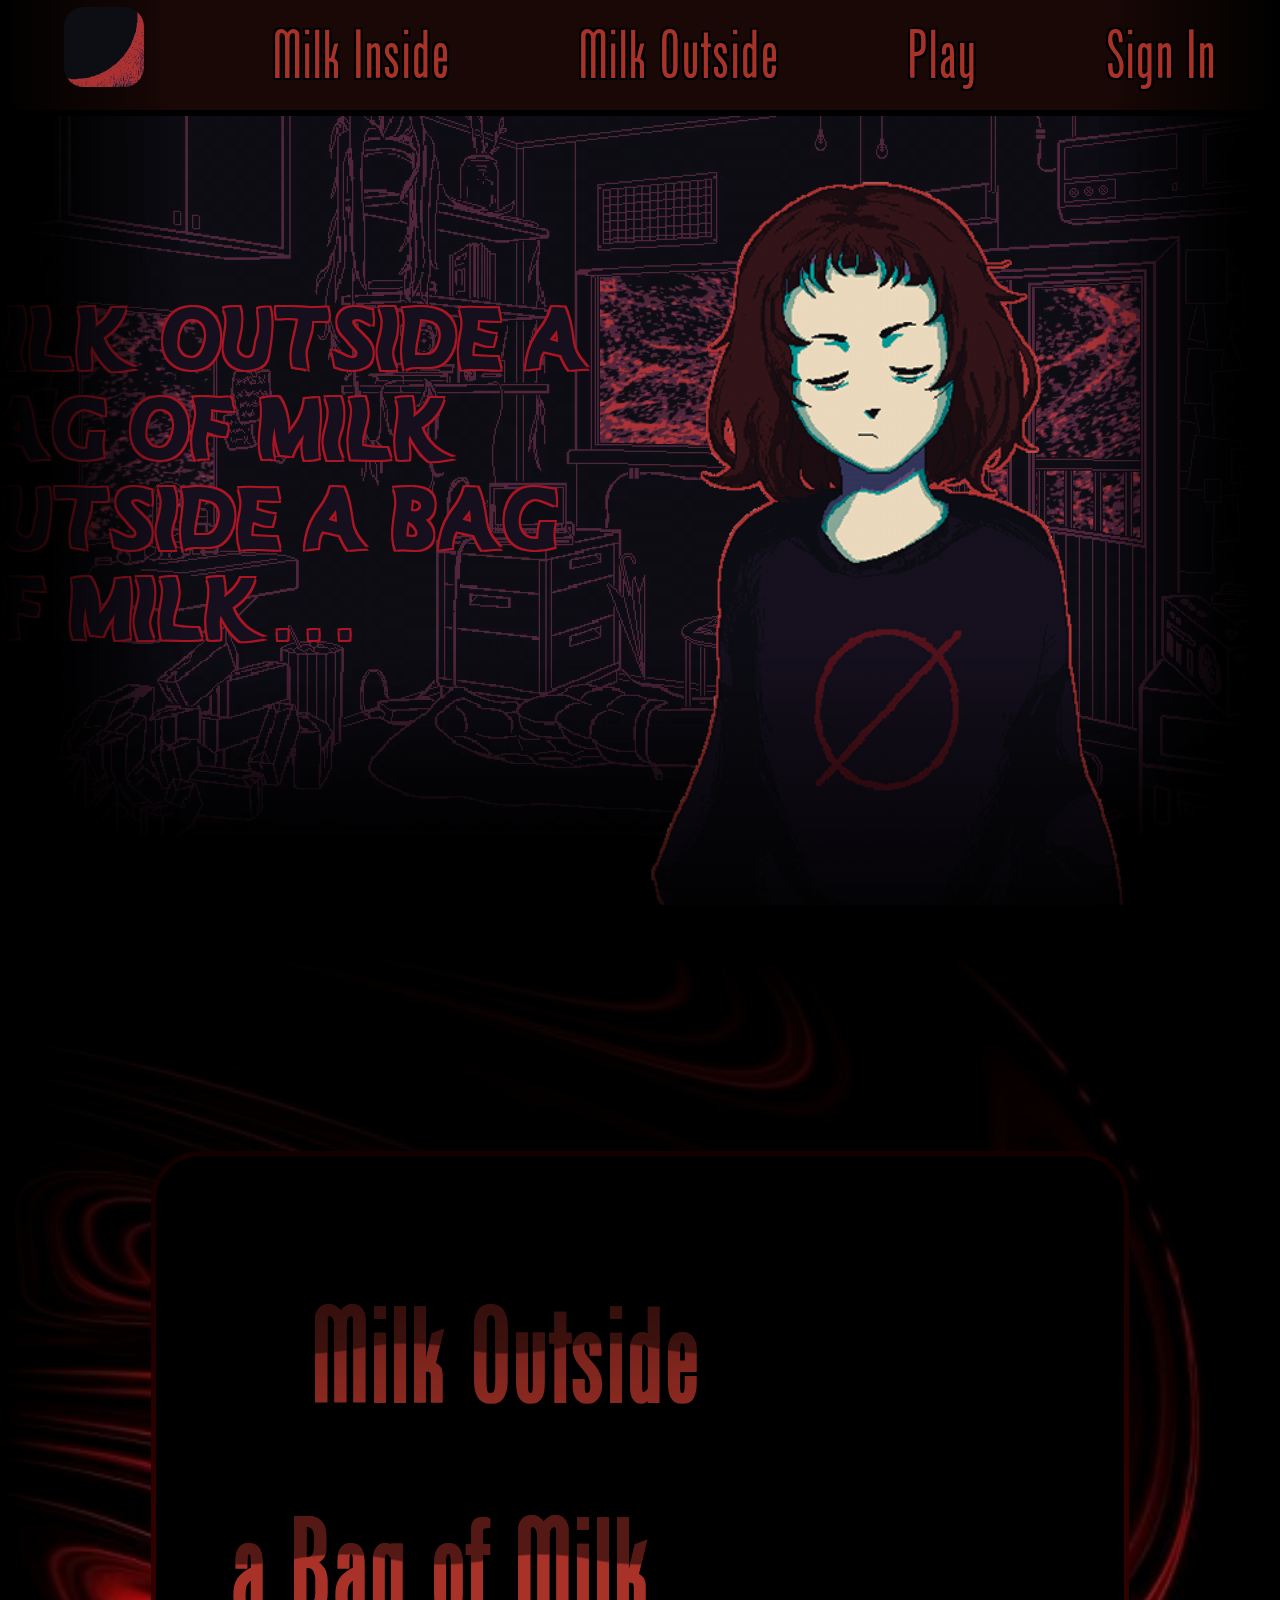
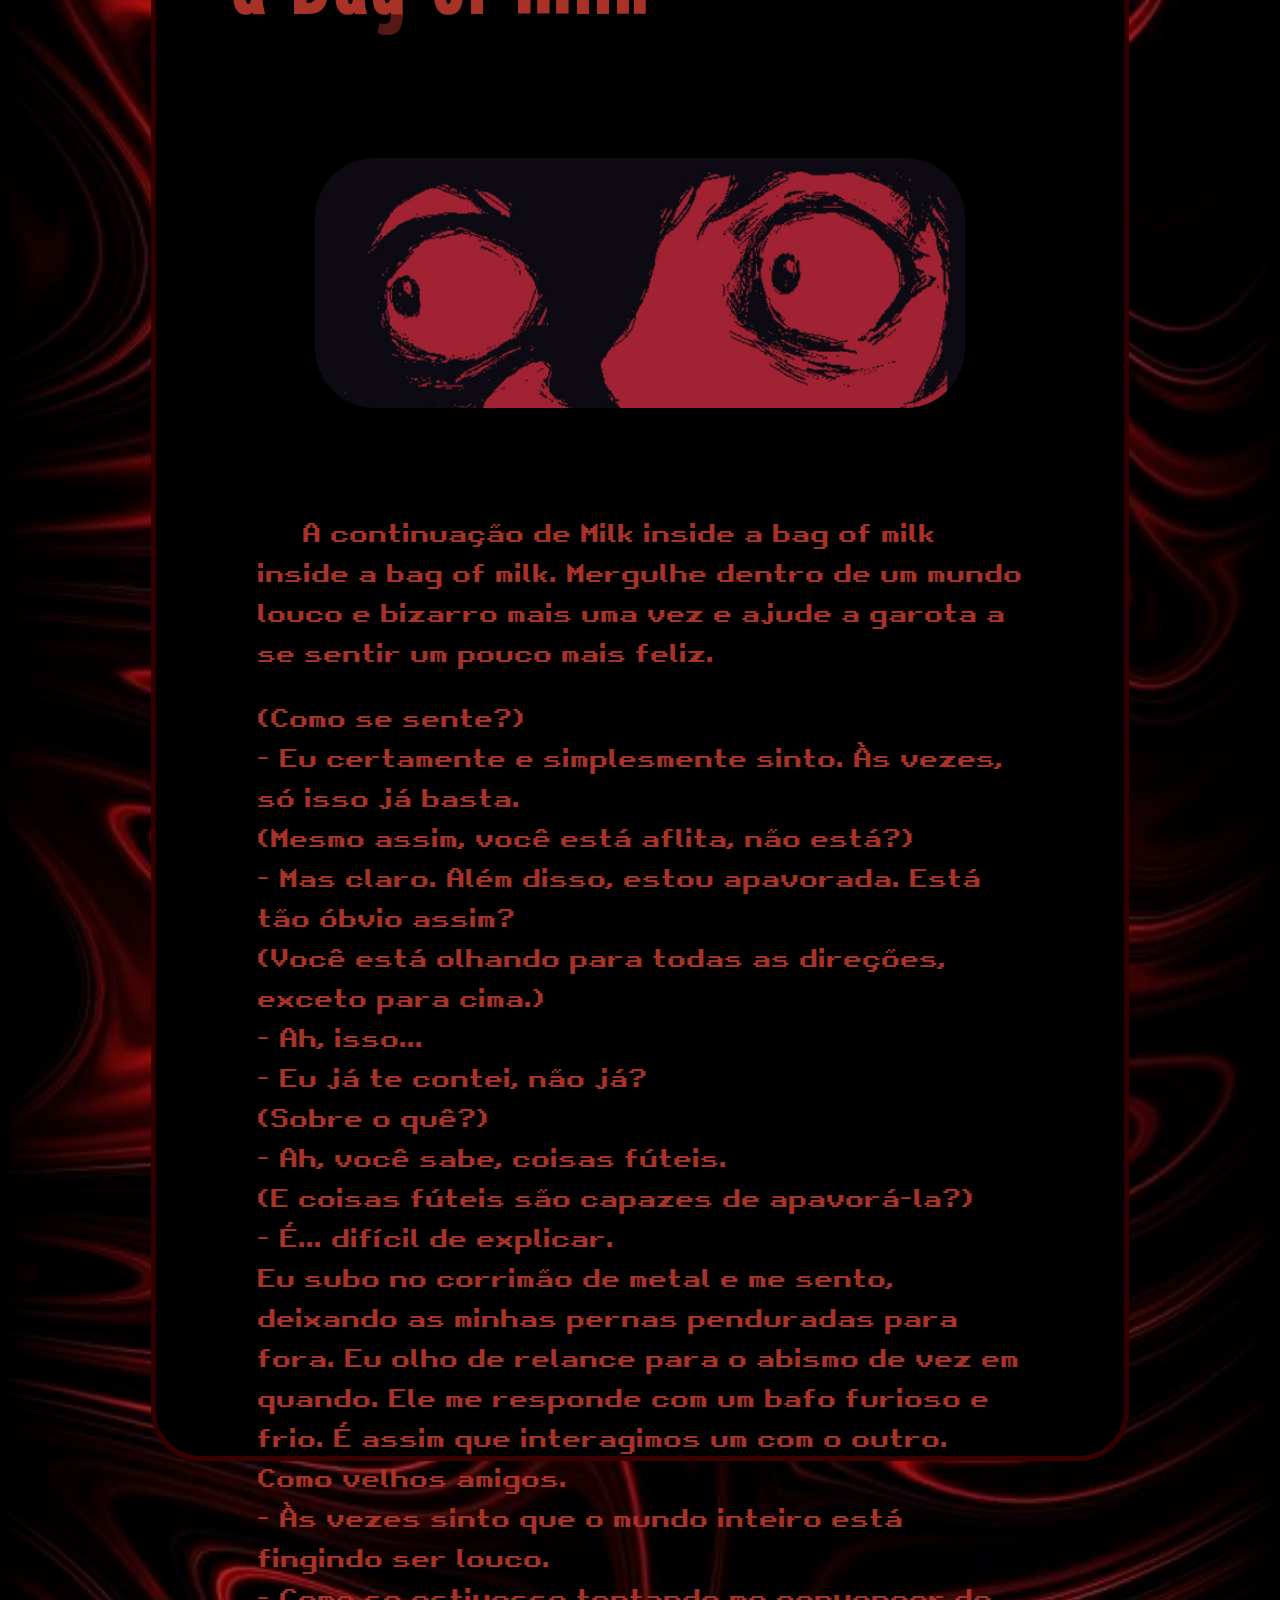
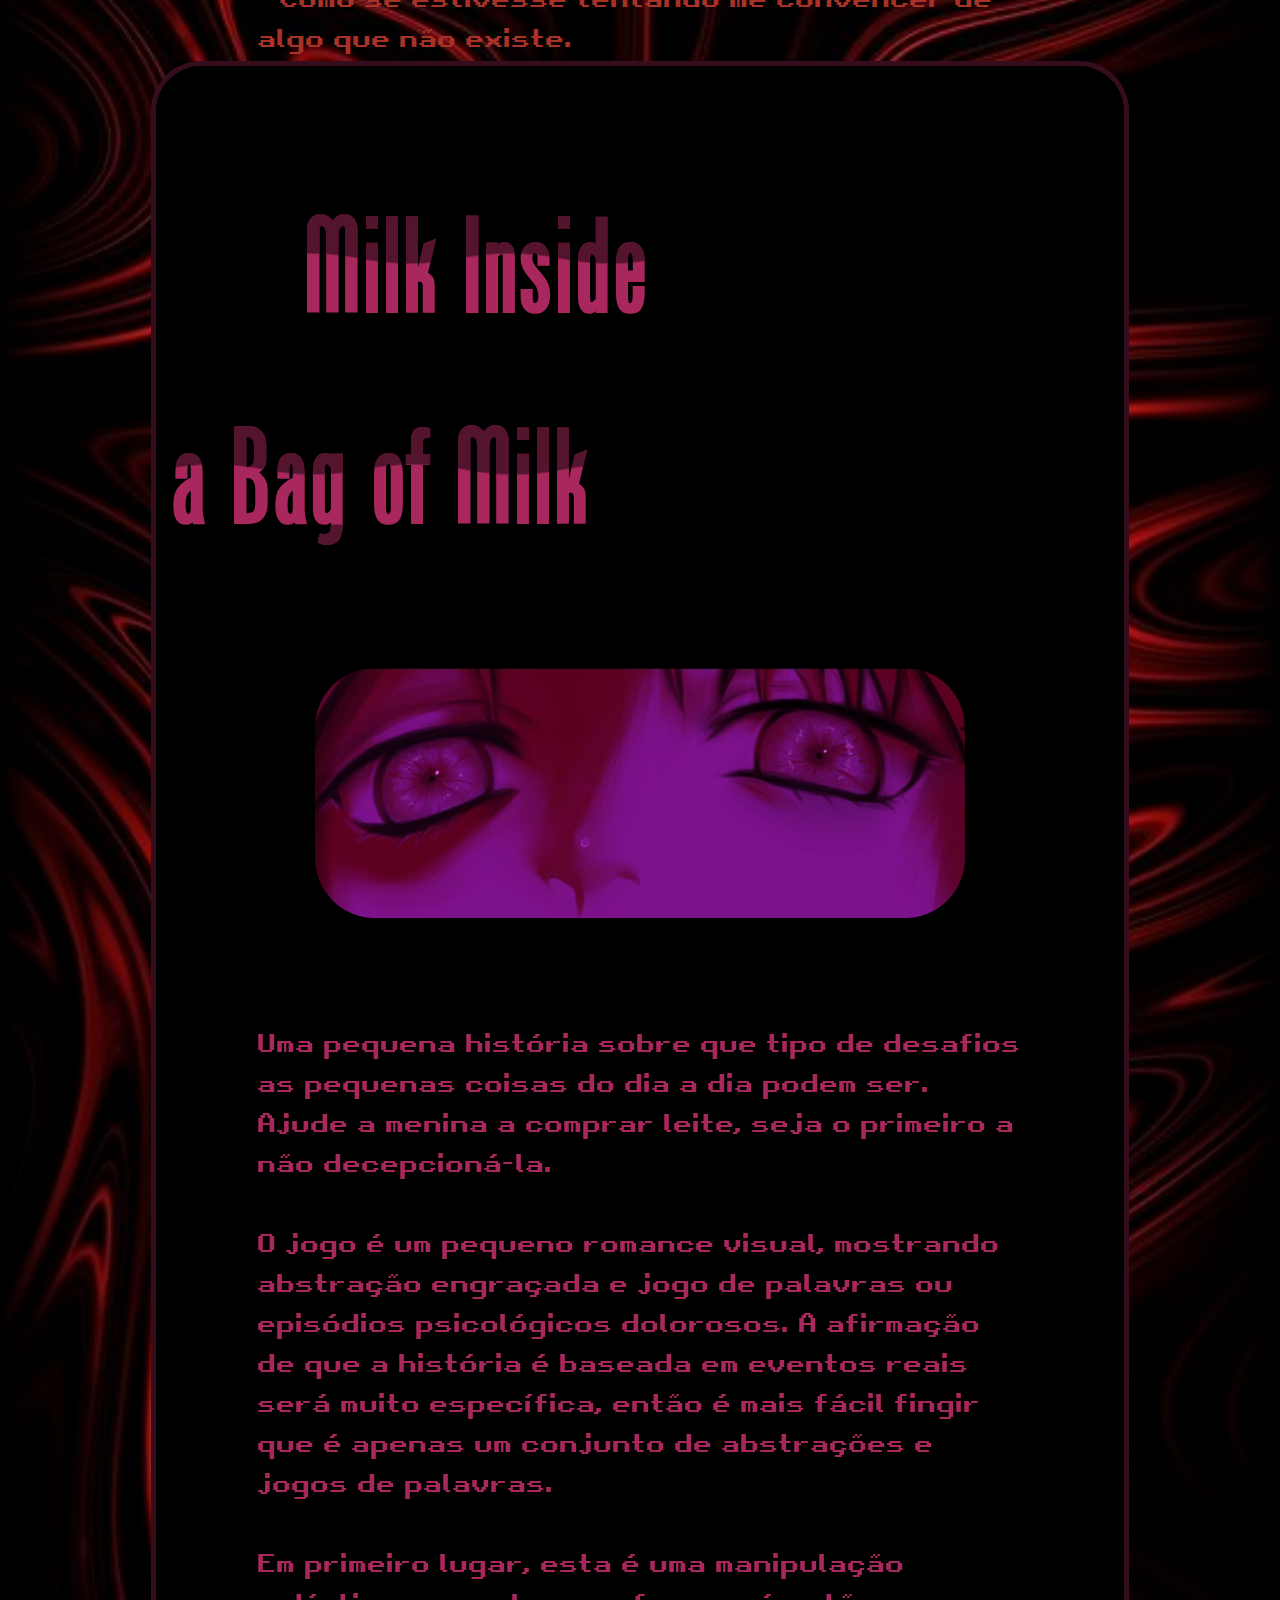
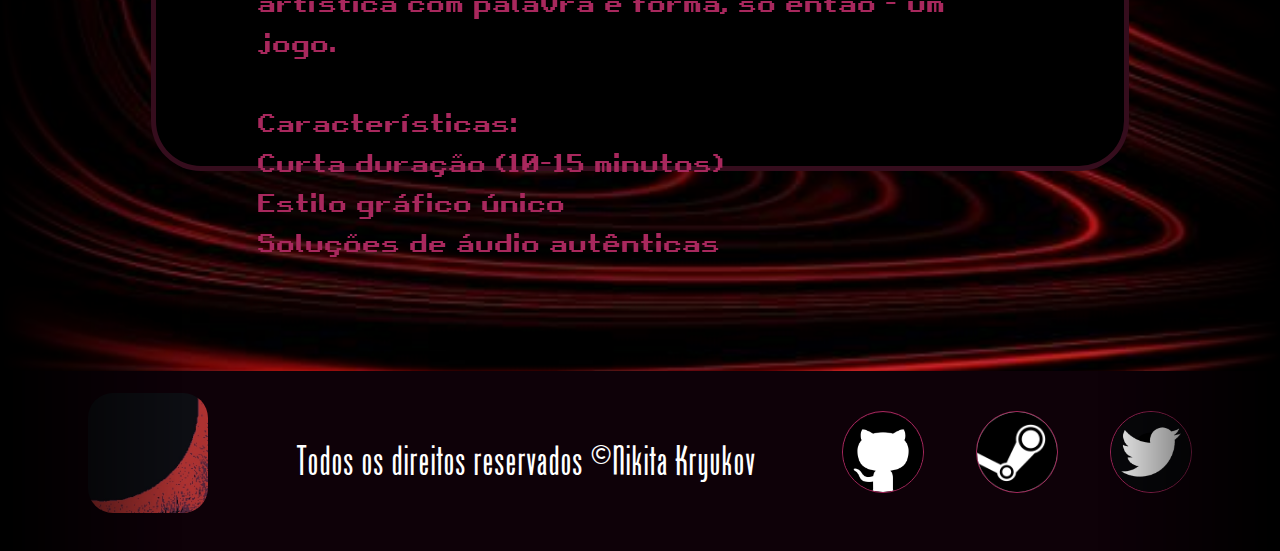
==== commit a734a018: "utlimas alterações" ====
--- a/site/public/index.html
+++ b/site/public/index.html
@@ -18,7 +18,7 @@
         </a>
         <a id="a_MIBM" href="#corpoMIBM">Milk Inside </a>
         <a id="a_MOBM" href="#corpoMOBM">Milk Outside</a>
-        <a id="a_Nikita" href="">Play</a>
+        <a id="a_Nikita" href="game.html">Play</a>
         <a id="a_Cadastro" href="cadastro.html">Sign In </a>
     </div>
     <div class="gradiente_banner"></div>
